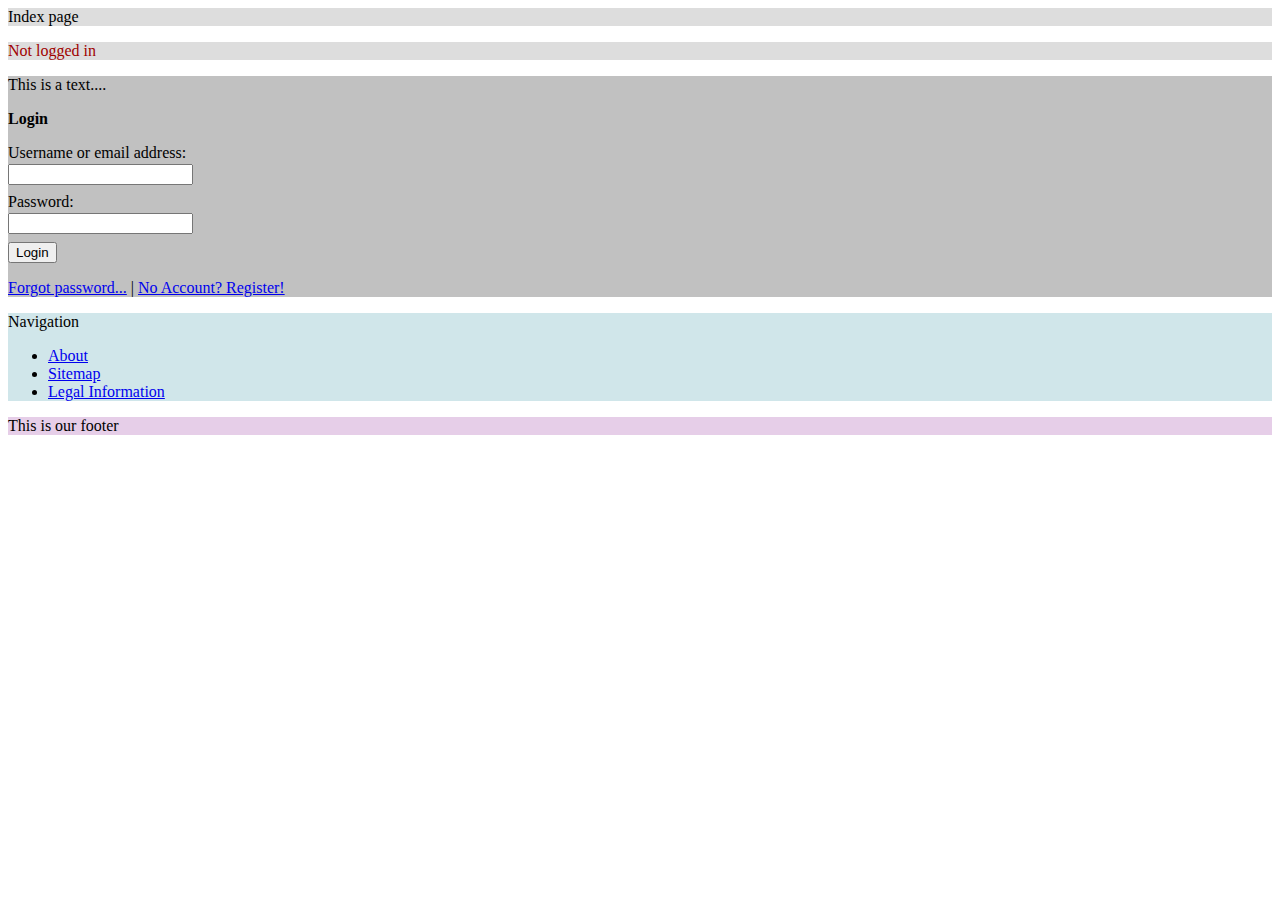
==== index.html @ ad3ca7e9 "Added ugly HTML template just for testing purposes." ====
<!DOCTYPE html>

<html>
    <head>
        <title>SaveYourLanguage.com</title>
        
        <meta http-equiv="content-type" content="text/html; charset=utf-8" />
        <meta name="author" content="University of the Arts Zurich" />
        <meta name="description" content="A playful platform delivering valuable linguistic data from user created transcriptions of small sound-recordings" />
        <meta name="robots" content="noindex, nofollow, noarchive" />
        <meta name="googlebot" content="noarchive" />
        <meta name="viewport" content="width=device-width, initial-scale=1.0, maximum-scale=1.0, user-scalable=no" />
        
        <style type="text/css">
            .red {
                color: #A00000;
            }
            .green {
                color: #148900;
            }
            .blue {
                color: #00459B;
            }
            .orange {
                color: #E08200;
            }
            .block {
                display: block;
                margin: 2px 0 8px;
            }
            .background1 {
                background-color: #DDDDDD;
            }
            .background2 {
                background-color: #C1C1C1;
            }
            .background3 {
                background-color: #D0E6EA;
            }
            .background4 {
                background-color: #E6CEE8;
            }
            .background5 {
                background-color: #CCE5CC;
            }
        </style>
    </head>

    <body>
        
        <!-- wrapper -->
        <div id="wrapper">
            
            <!-- header -->
            <header id="index" class="background1">Index page</header>
            
            <!-- login section -->
            <section class="red background1">
                <p>Not logged in</p>
            </section>
            
            <!-- main section -->
            <section class="background2">
                <p>This is a text....</p>
                <div>
                    <p style="font-weight: bold;">Login</p>
                    <form action="login" method="post" accept-charset="utf-8">
                        <label for="login-field">Username or email address:</label>
                        <input id="login-field" class="block" type="text" name="login" />
                        <label for="password-field">Password:</label>
                        <input id="password-field" class="block" type="password" name="password" />
                        <input type="submit" value="Login" />
                    </form>
                    <p><a href="recover">Forgot password...</a> | <a href="register">No Account? Register!</a></p>
                </div>
            </section>
            
            <nav class="background3">
                <p>Navigation</p>
                <ul>
                    <li><a href="about">About</a></li>
                    <li><a href="sitemap">Sitemap</a></li>
                    <li><a href="legal">Legal Information</a></li>
                </ul>
            </nav>
            
        </div>
        
        <!-- footer -->
        <footer class="background4">
            <p>This is our footer</p>
        </footer>
        
    </body>
</html>
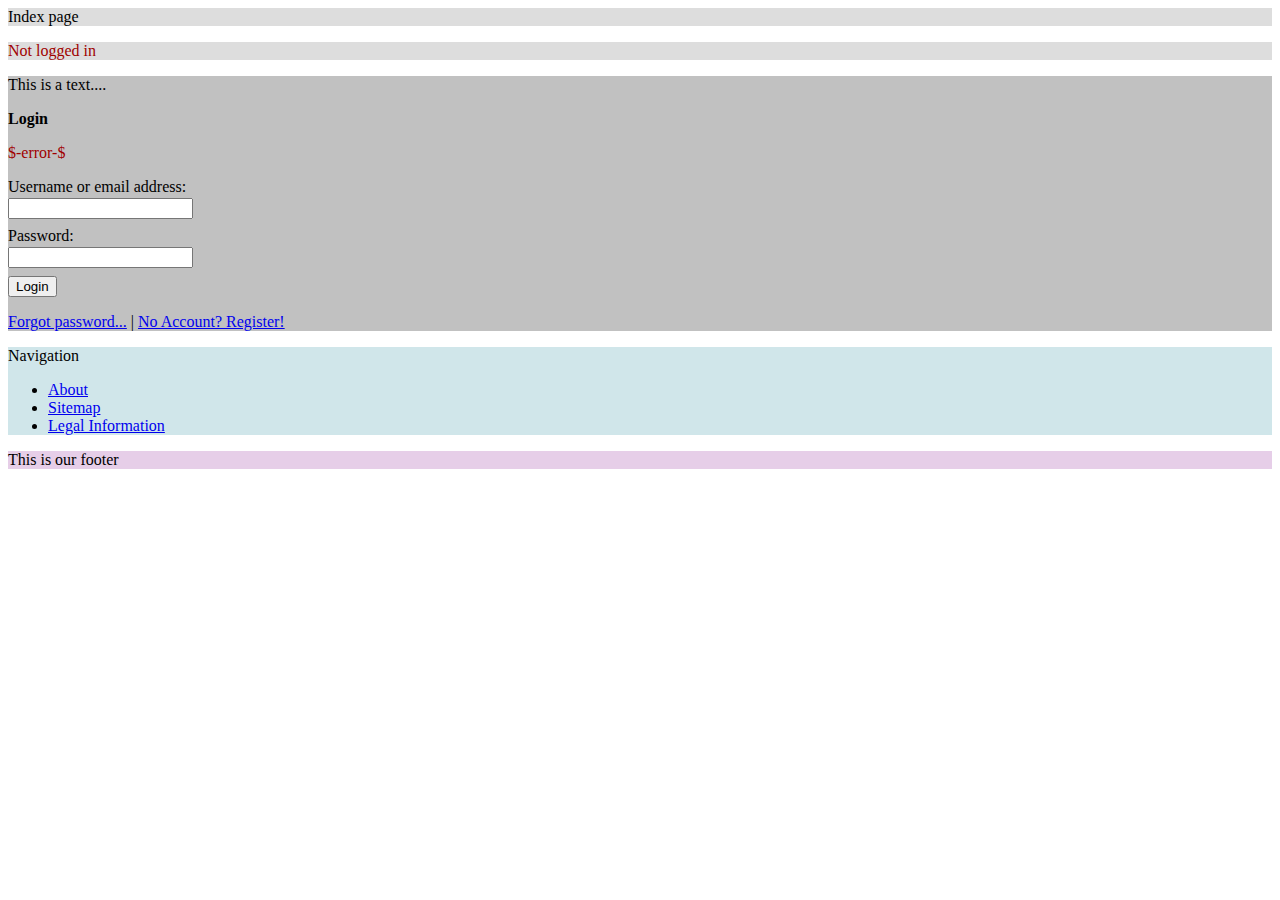
==== commit 623a30f3: "Barebone HTML template for testing purposes" ====
--- a/index.html
+++ b/index.html
@@ -64,6 +64,7 @@
                 <p>This is a text....</p>
                 <div>
                     <p style="font-weight: bold;">Login</p>
+                    <p class="red">$-error-$</p>
                     <form action="login" method="post" accept-charset="utf-8">
                         <label for="login-field">Username or email address:</label>
                         <input id="login-field" class="block" type="text" name="login" />
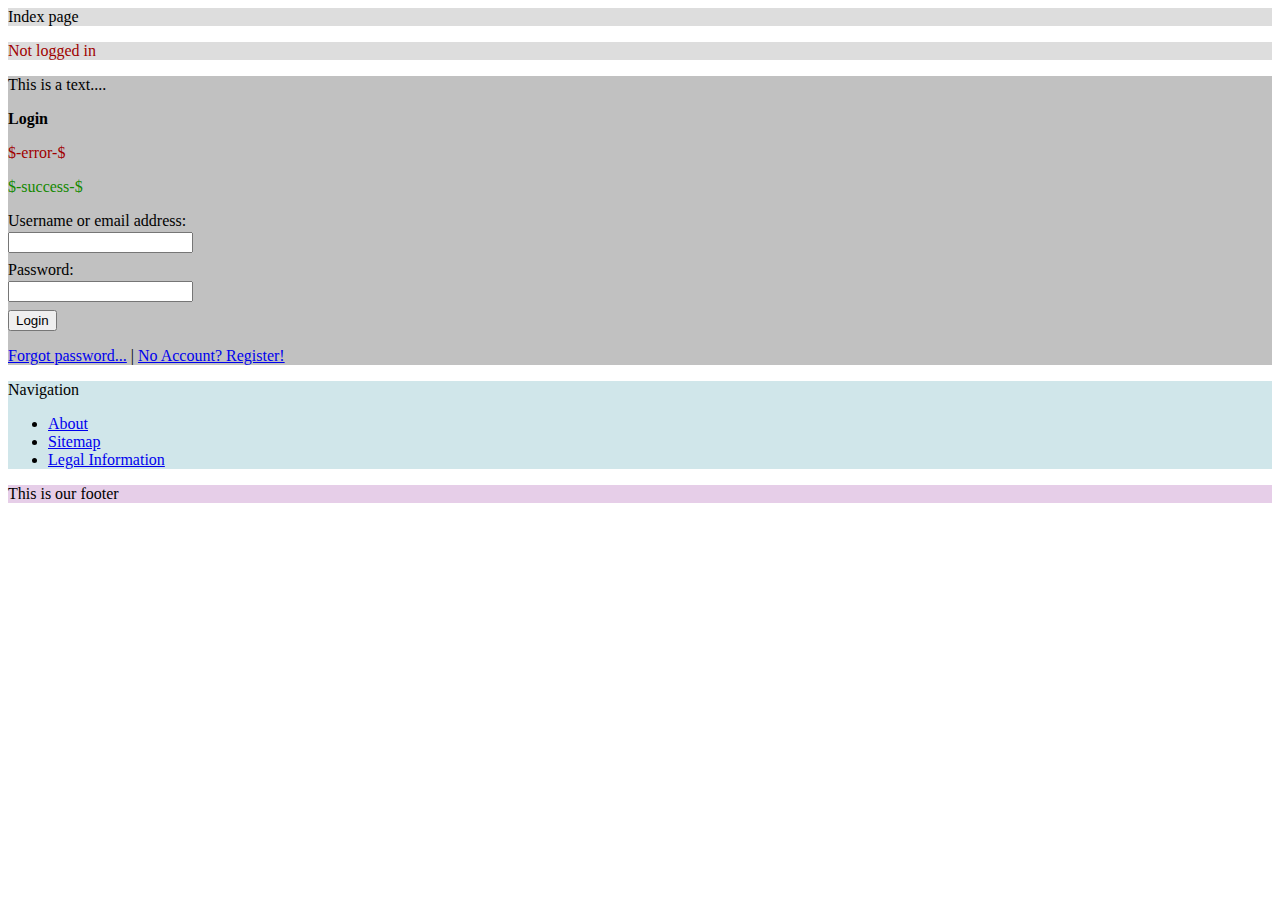
==== commit 75c7bc79: "Bugfix: success message on index page" ====
--- a/index.html
+++ b/index.html
@@ -65,6 +65,7 @@
                 <div>
                     <p style="font-weight: bold;">Login</p>
                     <p class="red">$-error-$</p>
+                    <p class="green">$-success-$</p>
                     <form action="login" method="post" accept-charset="utf-8">
                         <label for="login-field">Username or email address:</label>
                         <input id="login-field" class="block" type="text" name="login" />
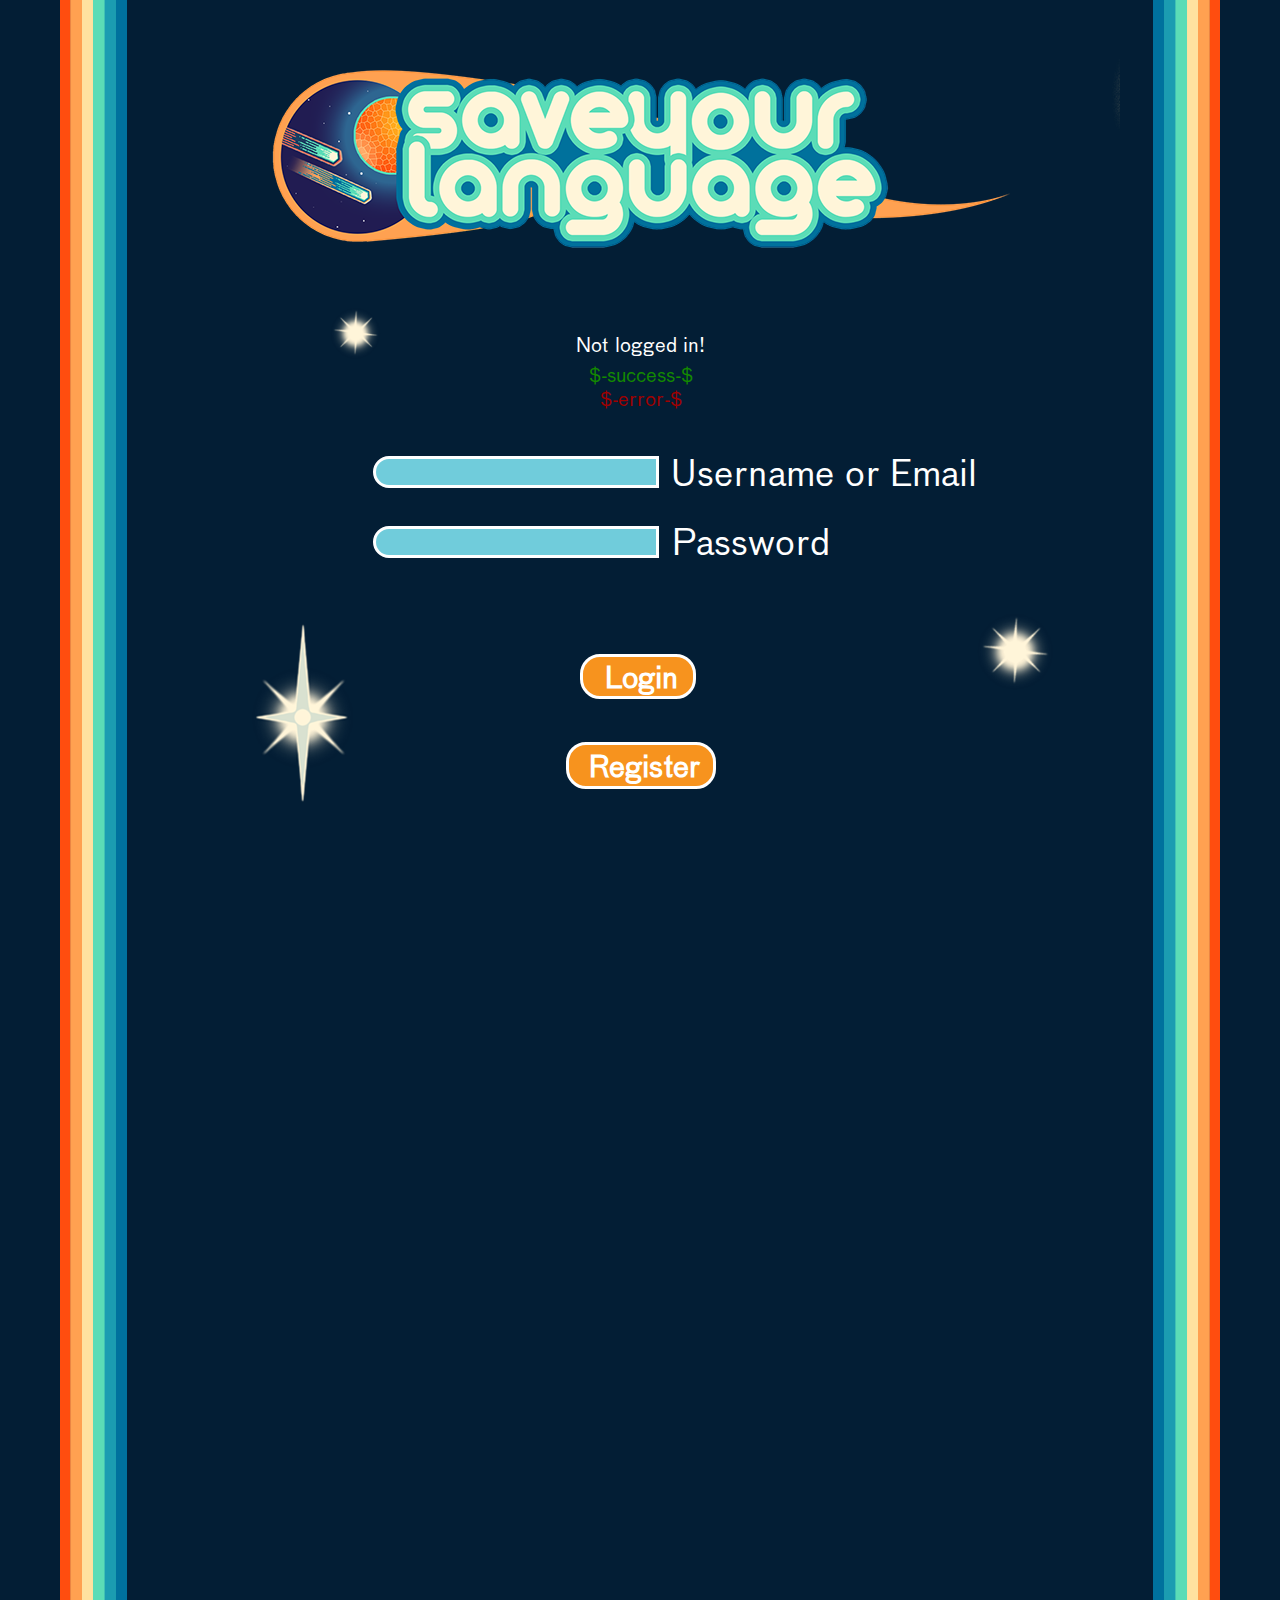
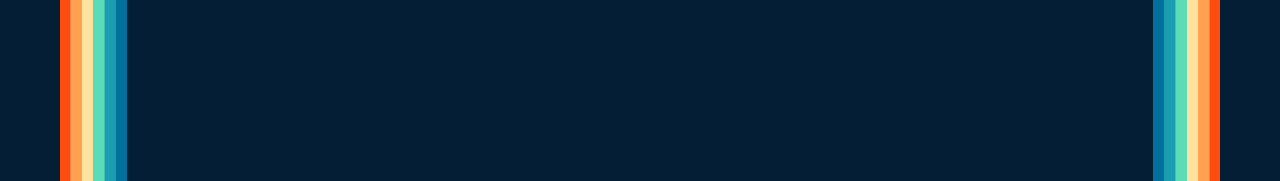
==== commit 4129710e: "Muse template connection v1 / prototype v1" ====
--- a/index.html
+++ b/index.html
@@ -1,97 +1,112 @@
 <!DOCTYPE html>
+<html class="nojs html css_verticalspacer" lang="en-GB">
+ <head>
 
-<html>
-    <head>
-        <title>SaveYourLanguage.com</title>
-        
-        <meta http-equiv="content-type" content="text/html; charset=utf-8" />
-        <meta name="author" content="University of the Arts Zurich" />
-        <meta name="description" content="A playful platform delivering valuable linguistic data from user created transcriptions of small sound-recordings" />
-        <meta name="robots" content="noindex, nofollow, noarchive" />
-        <meta name="googlebot" content="noarchive" />
-        <meta name="viewport" content="width=device-width, initial-scale=1.0, maximum-scale=1.0, user-scalable=no" />
-        
-        <style type="text/css">
-            .red {
-                color: #A00000;
-            }
-            .green {
-                color: #148900;
-            }
-            .blue {
-                color: #00459B;
-            }
-            .orange {
-                color: #E08200;
-            }
-            .block {
-                display: block;
-                margin: 2px 0 8px;
-            }
-            .background1 {
-                background-color: #DDDDDD;
-            }
-            .background2 {
-                background-color: #C1C1C1;
-            }
-            .background3 {
-                background-color: #D0E6EA;
-            }
-            .background4 {
-                background-color: #E6CEE8;
-            }
-            .background5 {
-                background-color: #CCE5CC;
-            }
-        </style>
-    </head>
+  <meta http-equiv="Content-type" content="text/html;charset=UTF-8"/>
+  <meta name="generator" content="2017.1.0.379"/>
+  
+  <script type="text/javascript">
+   // Update the 'nojs'/'js' class on the html node
+document.documentElement.className = document.documentElement.className.replace(/\bnojs\b/g, 'js');
 
-    <body>
-        
-        <!-- wrapper -->
-        <div id="wrapper">
-            
-            <!-- header -->
-            <header id="index" class="background1">Index page</header>
-            
-            <!-- login section -->
-            <section class="red background1">
-                <p>Not logged in</p>
-            </section>
-            
-            <!-- main section -->
-            <section class="background2">
-                <p>This is a text....</p>
-                <div>
-                    <p style="font-weight: bold;">Login</p>
-                    <p class="red">$-error-$</p>
-                    <p class="green">$-success-$</p>
-                    <form action="login" method="post" accept-charset="utf-8">
-                        <label for="login-field">Username or email address:</label>
-                        <input id="login-field" class="block" type="text" name="login" />
-                        <label for="password-field">Password:</label>
-                        <input id="password-field" class="block" type="password" name="password" />
-                        <input type="submit" value="Login" />
-                    </form>
-                    <p><a href="recover">Forgot password...</a> | <a href="register">No Account? Register!</a></p>
-                </div>
-            </section>
-            
-            <nav class="background3">
-                <p>Navigation</p>
-                <ul>
-                    <li><a href="about">About</a></li>
-                    <li><a href="sitemap">Sitemap</a></li>
-                    <li><a href="legal">Legal Information</a></li>
-                </ul>
-            </nav>
-            
-        </div>
-        
-        <!-- footer -->
-        <footer class="background4">
-            <p>This is our footer</p>
-        </footer>
-        
-    </body>
+// Check that all required assets are uploaded and up-to-date
+if(typeof Muse == "undefined") window.Muse = {}; window.Muse.assets = {"required":["museutils.js", "museconfig.js", "jquery.watch.js", "require.js", "index.css"], "outOfDate":[]};
+</script>
+  
+  <title>Start/Login Page</title>
+  <!-- CSS -->
+  <link rel="stylesheet" type="text/css" href="css/site_global.css?crc=444006867"/>
+  <link rel="stylesheet" type="text/css" href="css/master_a-master.css?crc=276340718"/>
+  <link rel="stylesheet" type="text/css" href="css/index.css?crc=257468835" id="pagesheet"/>
+  <link rel="stylesheet" type="text/css" href="css/fix.css"/>
+    <!--/*
+
+*/
+-->
+ </head>
+ <body>
+
+  <div class="clearfix" id="page"><!-- group -->
+   <div class="clip_frame grpelem" id="u2285" data-mu-ie-matrix="progid:DXImageTransform.Microsoft.Matrix(M11=0,M12=-1,M21=1,M22=0,SizingMethod='auto expand')" data-mu-ie-matrix-dx="857" data-mu-ie-matrix-dy="-857"><!-- image -->
+    <img class="block" id="u2285_img" src="images/rand_kurz.jpg?crc=4183520314" alt="" width="1781" height="67"/>
+   </div>
+   <div class="clearfix grpelem" id="pu1892"><!-- column -->
+    <div class="clip_frame clearfix colelem" id="u1892"><!-- image -->
+     <img class="position_content" id="u1892_img" src="images/logo_sylremastered2.png?crc=394621702" alt="" width="977" height="282"/>
+    </div>
+    <div class="clearfix colelem" id="pu2364"><!-- group -->
+     <div class="clip_frame grpelem" id="u2364"><!-- image -->
+      <img class="block" id="u2364_img" src="images/sternmittel.png?crc=4098638059" alt="" width="52" height="52"/>
+     </div>
+     <div class="clearfix grpelem" id="u2013-4"><!-- content -->
+      <p>Not logged in!</p>
+      <p class="green" style="margin-top: 6px;">$-success-$</p>
+      <p class="red">$-error-$</p>
+     </div>
+    </div>
+    <form action="login" method="post" accept-charset="utf-8">
+    <div class="clearfix colelem" id="pu471"><!-- group -->
+     <input class="rounded-corners grpelem fix" id="u471" type="text" name="login"><!-- simple frame --></input>
+     <div class="clearfix grpelem" id="u472-4"><!-- content -->
+      <p>Username or Email</p>
+     </div>
+    </div>
+    <div class="clearfix colelem" id="pu474"><!-- group -->
+     <input class="rounded-corners grpelem fix" id="u474" type="password" name="password"><!-- simple frame --></input>
+     <div class="clearfix grpelem" id="u473-4"><!-- content -->
+      <p>Password</p>
+     </div>
+    </div>
+    <div class="clearfix colelem" id="pu2344"><!-- group -->
+     <div class="clip_frame grpelem" id="u2344"><!-- image -->
+      <img class="block" id="u2344_img" src="images/sterngross.png?crc=4180984743" alt="" width="188" height="188"/>
+     </div>
+     <div class="clearfix grpelem" id="pu478"><!-- column -->
+      <button class="rounded-corners clearfix colelem" id="u478" type="submit"><!-- group -->
+       <div class="clearfix grpelem" id="u480-4"><!-- content -->
+        <p>Login</p>
+       </div>
+      </button>
+      </form>
+      <button class="rounded-corners clearfix colelem" id="u1509"><!-- group -->
+       <div class="clearfix grpelem" id="u1510-4"><!-- content -->
+        <p>Register</p>
+       </div>
+       </button>
+     </div>
+     <div class="clip_frame grpelem" id="u2354"><!-- image -->
+      <img class="block" id="u2354_img" src="images/sternmittel.png?crc=4098638059" alt="" width="78" height="78"/>
+     </div>
+    </div>
+   </div>
+   <div class="clip_frame grpelem" id="u2292" data-mu-ie-matrix="progid:DXImageTransform.Microsoft.Matrix(M11=0,M12=1,M21=-1,M22=0,SizingMethod='auto expand')" data-mu-ie-matrix-dx="857" data-mu-ie-matrix-dy="-857"><!-- image -->
+    <img class="block" id="u2292_img" src="images/rand_kurz.jpg?crc=4183520314" alt="" width="1781" height="67"/>
+   </div>
+   <div class="verticalspacer" data-offset-top="720" data-content-above-spacer="1780" data-content-below-spacer="97"></div>
+  </div>
+  <!-- Other scripts -->
+  <script type="text/javascript">
+   // Decide weather to suppress missing file error or not based on preference setting
+var suppressMissingFileError = false
+</script>
+  <script type="text/javascript">
+   window.Muse.assets.check=function(d){if(!window.Muse.assets.checked){window.Muse.assets.checked=!0;var b={},c=function(a,b){if(window.getComputedStyle){var c=window.getComputedStyle(a,null);return c&&c.getPropertyValue(b)||c&&c[b]||""}if(document.documentElement.currentStyle)return(c=a.currentStyle)&&c[b]||a.style&&a.style[b]||"";return""},a=function(a){if(a.match(/^rgb/))return a=a.replace(/\s+/g,"").match(/([\d\,]+)/gi)[0].split(","),(parseInt(a[0])<<16)+(parseInt(a[1])<<8)+parseInt(a[2]);if(a.match(/^\#/))return parseInt(a.substr(1),
+16);return 0},g=function(g){for(var f=document.getElementsByTagName("link"),h=0;h<f.length;h++)if("text/css"==f[h].type){var i=(f[h].href||"").match(/\/?css\/([\w\-]+\.css)\?crc=(\d+)/);if(!i||!i[1]||!i[2])break;b[i[1]]=i[2]}f=document.createElement("div");f.className="version";f.style.cssText="display:none; width:1px; height:1px;";document.getElementsByTagName("body")[0].appendChild(f);for(h=0;h<Muse.assets.required.length;){var i=Muse.assets.required[h],l=i.match(/([\w\-\.]+)\.(\w+)$/),k=l&&l[1]?
+l[1]:null,l=l&&l[2]?l[2]:null;switch(l.toLowerCase()){case "css":k=k.replace(/\W/gi,"_").replace(/^([^a-z])/gi,"_$1");f.className+=" "+k;k=a(c(f,"color"));l=a(c(f,"backgroundColor"));k!=0||l!=0?(Muse.assets.required.splice(h,1),"undefined"!=typeof b[i]&&(k!=b[i]>>>24||l!=(b[i]&16777215))&&Muse.assets.outOfDate.push(i)):h++;f.className="version";break;case "js":h++;break;default:throw Error("Unsupported file type: "+l);}}d?d().jquery!="1.8.3"&&Muse.assets.outOfDate.push("jquery-1.8.3.min.js"):Muse.assets.required.push("jquery-1.8.3.min.js");
+f.parentNode.removeChild(f);if(Muse.assets.outOfDate.length||Muse.assets.required.length)f="Some files on the server may be missing or incorrect. Clear browser cache and try again. If the problem persists please contact website author.",g&&Muse.assets.outOfDate.length&&(f+="\nOut of date: "+Muse.assets.outOfDate.join(",")),g&&Muse.assets.required.length&&(f+="\nMissing: "+Muse.assets.required.join(",")),suppressMissingFileError?(f+="\nUse SuppressMissingFileError key in AppPrefs.xml to show missing file error pop up.",console.log(f)):alert(f)};location&&location.search&&location.search.match&&location.search.match(/muse_debug/gi)?
+setTimeout(function(){g(!0)},5E3):g()}};
+var muse_init=function(){require.config({baseUrl:""});require(["jquery","museutils","whatinput","jquery.watch"],function(d){var $ = d;$(document).ready(function(){try{
+window.Muse.assets.check($);/* body */
+Muse.Utils.transformMarkupToFixBrowserProblemsPreInit();/* body */
+Muse.Utils.prepHyperlinks(true);/* body */
+Muse.Utils.makeButtonsVisibleAfterSettingMinWidth();/* body */
+Muse.Utils.fullPage('#page');/* 100% height page */
+Muse.Utils.showWidgetsWhenReady();/* body */
+Muse.Utils.transformMarkupToFixBrowserProblems();/* body */
+}catch(b){if(b&&"function"==typeof b.notify?b.notify():Muse.Assert.fail("Error calling selector function: "+b),false)throw b;}})})};
+
+</script>
+  <!-- RequireJS script -->
+  <script src="scripts/require.js?crc=3861931657" type="text/javascript" async data-main="scripts/museconfig.js?crc=144853533" onload="if (requirejs) requirejs.onError = function(requireType, requireModule) { if (requireType && requireType.toString && requireType.toString().indexOf && 0 <= requireType.toString().indexOf('#scripterror')) window.Muse.assets.check(); }" onerror="window.Muse.assets.check();"></script>
+   </body>
 </html>
--- a/css/site_global.css
+++ b/css/site_global.css
@@ -0,0 +1 @@
+html{min-height:100%;min-width:100%;-ms-text-size-adjust:none;}body,div,dl,dt,dd,ul,ol,li,nav,h1,h2,h3,h4,h5,h6,pre,code,form,fieldset,legend,input,button,textarea,p,blockquote,th,td,a{margin:0px;padding:0px;border-width:0px;border-style:solid;border-color:transparent;-webkit-transform-origin:left top;-ms-transform-origin:left top;-o-transform-origin:left top;transform-origin:left top;background-repeat:no-repeat;}button.submit-btn{-moz-box-sizing:content-box;-webkit-box-sizing:content-box;box-sizing:content-box;}.transition{-webkit-transition-property:background-image,background-position,background-color,border-color,border-radius,color,font-size,font-style,font-weight,letter-spacing,line-height,text-align,box-shadow,text-shadow,opacity;transition-property:background-image,background-position,background-color,border-color,border-radius,color,font-size,font-style,font-weight,letter-spacing,line-height,text-align,box-shadow,text-shadow,opacity;}.transition *{-webkit-transition:inherit;transition:inherit;}table{border-collapse:collapse;border-spacing:0px;}fieldset,img{border:0px;border-style:solid;-webkit-transform-origin:left top;-ms-transform-origin:left top;-o-transform-origin:left top;transform-origin:left top;}address,caption,cite,code,dfn,em,strong,th,var,optgroup{font-style:inherit;font-weight:inherit;}del,ins{text-decoration:none;}li{list-style:none;}caption,th{text-align:left;}h1,h2,h3,h4,h5,h6{font-size:100%;font-weight:inherit;}input,button,textarea,select,optgroup,option{font-family:inherit;font-size:inherit;font-style:inherit;font-weight:inherit;}.form-grp input,.form-grp textarea{-webkit-appearance:none;-webkit-border-radius:0;}body{font-family:Arial, Helvetica Neue, Helvetica, sans-serif;text-align:left;font-size:14px;line-height:17px;word-wrap:break-word;text-rendering:optimizeLegibility;-moz-font-feature-settings:'liga';-ms-font-feature-settings:'liga';-webkit-font-feature-settings:'liga';font-feature-settings:'liga';}a:link{color:#0000FF;text-decoration:underline;}a:visited{color:#800080;text-decoration:underline;}a:hover{color:#0000FF;text-decoration:underline;}a:active{color:#EE0000;text-decoration:underline;}a.nontext{color:black;text-decoration:none;font-style:normal;font-weight:normal;}.normal_text{color:#000000;direction:ltr;font-family:Arial, Helvetica Neue, Helvetica, sans-serif;font-size:14px;font-style:normal;font-weight:normal;letter-spacing:0px;line-height:17px;text-align:left;text-decoration:none;text-indent:0px;text-transform:none;vertical-align:0px;padding:0px;}.list0 li:before{position:absolute;right:100%;letter-spacing:0px;text-decoration:none;font-weight:normal;font-style:normal;}.rtl-list li:before{right:auto;left:100%;}.nls-None > li:before,.nls-None .list3 > li:before,.nls-None .list6 > li:before{margin-right:6px;content:'•';}.nls-None .list1 > li:before,.nls-None .list4 > li:before,.nls-None .list7 > li:before{margin-right:6px;content:'○';}.nls-None,.nls-None .list1,.nls-None .list2,.nls-None .list3,.nls-None .list4,.nls-None .list5,.nls-None .list6,.nls-None .list7,.nls-None .list8{padding-left:34px;}.nls-None.rtl-list,.nls-None .list1.rtl-list,.nls-None .list2.rtl-list,.nls-None .list3.rtl-list,.nls-None .list4.rtl-list,.nls-None .list5.rtl-list,.nls-None .list6.rtl-list,.nls-None .list7.rtl-list,.nls-None .list8.rtl-list{padding-left:0px;padding-right:34px;}.nls-None .list2 > li:before,.nls-None .list5 > li:before,.nls-None .list8 > li:before{margin-right:6px;content:'-';}.nls-None.rtl-list > li:before,.nls-None .list1.rtl-list > li:before,.nls-None .list2.rtl-list > li:before,.nls-None .list3.rtl-list > li:before,.nls-None .list4.rtl-list > li:before,.nls-None .list5.rtl-list > li:before,.nls-None .list6.rtl-list > li:before,.nls-None .list7.rtl-list > li:before,.nls-None .list8.rtl-list > li:before{margin-right:0px;margin-left:6px;}.TabbedPanelsTab{white-space:nowrap;}.MenuBar .MenuBarView,.MenuBar .SubMenuView{display:block;list-style:none;}.MenuBar .SubMenu{display:none;position:absolute;}.NoWrap{white-space:nowrap;word-wrap:normal;}.rootelem{margin-left:auto;margin-right:auto;}.colelem{display:inline;float:left;clear:both;}.clearfix:after{content:"\0020";visibility:hidden;display:block;height:0px;clear:both;}*:first-child+html .clearfix{zoom:1;}.clip_frame{overflow:hidden;}.popup_anchor{position:relative;width:0px;height:0px;}.allow_click_through *{pointer-events:auto;}.popup_element{z-index:100000;}.svg{display:block;vertical-align:top;}span.wrap{content:'';clear:left;display:block;}span.actAsInlineDiv{display:inline-block;}.position_content,.excludeFromNormalFlow{float:left;}.preload_images{position:absolute;overflow:hidden;left:-9999px;top:-9999px;height:1px;width:1px;}.preload{height:1px;width:1px;}.animateStates{-webkit-transition:0.3s ease-in-out;-moz-transition:0.3s ease-in-out;-o-transition:0.3s ease-in-out;transition:0.3s ease-in-out;}[data-whatinput="mouse"] *:focus,[data-whatinput="touch"] *:focus,input:focus,textarea:focus{outline:none;}textarea{resize:none;overflow:auto;}.allow_click_through,.fld-prompt{pointer-events:none;}.wrapped-input{position:absolute;top:0px;left:0px;background:transparent;border:none;}.submit-btn{z-index:50000;cursor:pointer;}.anchor_item{width:22px;height:18px;}.MenuBar .SubMenuVisible,.MenuBarVertical .SubMenuVisible,.MenuBar .SubMenu .SubMenuVisible,.popup_element.Active,span.actAsPara,.actAsDiv,a.nonblock.nontext,img.block{display:block;}.widget_invisible,.js .invi,.js .mse_pre_init{visibility:hidden;}.ose_ei{visibility:hidden;z-index:0;}.no_vert_scroll{overflow-y:hidden;}.always_vert_scroll{overflow-y:scroll;}.always_horz_scroll{overflow-x:scroll;}.fullscreen{overflow:hidden;left:0px;top:0px;position:fixed;height:100%;width:100%;-moz-box-sizing:border-box;-webkit-box-sizing:border-box;-ms-box-sizing:border-box;box-sizing:border-box;}.fullwidth{position:absolute;}.borderbox{-moz-box-sizing:border-box;-webkit-box-sizing:border-box;-ms-box-sizing:border-box;box-sizing:border-box;}.scroll_wrapper{position:absolute;overflow:auto;left:0px;right:0px;top:0px;bottom:0px;padding-top:0px;padding-bottom:0px;margin-top:0px;margin-bottom:0px;}.browser_width > *{position:absolute;left:0px;right:0px;}.grpelem,.accordion_wrapper{display:inline;float:left;}.fld-checkbox input[type=checkbox],.fld-radiobutton input[type=radio]{position:absolute;overflow:hidden;clip:rect(0px, 0px, 0px, 0px);height:1px;width:1px;margin:-1px;padding:0px;border:0px;}.fld-checkbox input[type=checkbox] + label,.fld-radiobutton input[type=radio] + label{display:inline-block;background-repeat:no-repeat;cursor:pointer;float:left;width:100%;height:100%;}.pointer_cursor,.fld-recaptcha-mode,.fld-recaptcha-refresh,.fld-recaptcha-help{cursor:pointer;}p,h1,h2,h3,h4,h5,h6,ol,ul,span.actAsPara{max-height:1000000px;}.superscript{vertical-align:super;font-size:66%;line-height:0px;}.subscript{vertical-align:sub;font-size:66%;line-height:0px;}.horizontalSlideShow{-ms-touch-action:pan-y;touch-action:pan-y;}.verticalSlideShow{-ms-touch-action:pan-x;touch-action:pan-x;}.colelem100,.verticalspacer{clear:both;}.list0 li,.MenuBar .MenuItemContainer,.SlideShowContentPanel .fullscreen img,.css_verticalspacer .verticalspacer{position:relative;}.popup_element.Inactive,.js .disn,.js .an_invi,.hidden,.breakpoint{display:none;}#muse_css_mq{position:absolute;display:none;background-color:#FFFFFE;}.fluid_height_spacer{width:0.01px;}.muse_check_css{display:none;position:fixed;}@media screen and (-webkit-min-device-pixel-ratio:0){body{text-rendering:auto;}}--- a/css/master_a-master.css
+++ b/css/master_a-master.css
@@ -0,0 +1 @@
+#u2285{background-color:transparent;-webkit-transform:matrix(0,1,-1,0,924,-857);-ms-transform:matrix(0,1,-1,0,924,-857);transform:matrix(0,1,-1,0,924,-857);}#u1892{background-color:transparent;}#u2292{background-color:transparent;-webkit-transform:matrix(0,-1,1,0,857,924);-ms-transform:matrix(0,-1,1,0,857,924);transform:matrix(0,-1,1,0,857,924);}--- a/css/index.css
+++ b/css/index.css
@@ -0,0 +1,4 @@
+/*
+
+*/
+.version.index{color:#00000F;background-color:#58A9A3;}#muse_css_mq{background-color:#FFFFFF;}#page{z-index:1;width:960px;min-height:500px;background-image:none;border-width:0px;border-color:#000000;background-color:transparent;margin-left:auto;margin-right:auto;}#u2285{z-index:10;width:1781px;margin-bottom:-106px;position:relative;margin-right:-10000px;margin-top:821px;left:-957px;}#pu1892{z-index:8;width:0.01px;padding-bottom:0px;margin-right:-10000px;margin-top:-13px;margin-left:-17px;}#u1892{z-index:8;width:977px;position:relative;}#u1892_img{margin-top:-7px;margin-bottom:-7px;}#pu2364{z-index:6;width:0.01px;margin-left:187px;margin-top:16px;}#u2364{z-index:6;width:52px;background-color:transparent;position:relative;margin-right:-10000px;}#u2013-4{z-index:20;width:401px;min-height:24px;background-color:transparent;line-height:24px;color:#FFFFFF;text-align:center;font-size:20px;font-family:'__Bau-Regular_5';font-weight:500;position:relative;margin-right:-10000px;margin-top:26px;left:110px;}#pu471{z-index:14;width:0.01px;margin-left:231px;margin-top:41px;}#u471{z-index:14;width:280px;height:26px;border-style:solid;border-width:3px;border-color:#FFFFFF;background-color:#70CCDB;border-radius:26px 0px 0px 26px ;position:relative;margin-right:-10000px;margin-top:4px;left:-1px;}#u472-4{z-index:16;width:401px;min-height:24px;background-color:transparent;line-height:43px;color:#FFFFFF;font-size:36px;font-family:'__Bau-Regular_5';font-weight:500;position:relative;margin-right:-10000px;left:297px;}#pu474{z-index:15;width:0.01px;margin-left:231px;margin-top:26px;}#u474{z-index:15;width:280px;height:26px;border-style:solid;border-width:3px;border-color:#FFFFFF;background-color:#70CCDB;border-radius:26px 0px 0px 26px ;position:relative;margin-right:-10000px;margin-top:5px;left:-1px;}#u473-4{z-index:24;width:283px;min-height:24px;background-color:transparent;line-height:43px;color:#FFFFFF;font-size:36px;font-family:'__Bau-Regular_5';font-weight:500;position:relative;margin-right:-10000px;left:298px;}#pu2344{z-index:2;width:0.01px;margin-left:64px;margin-top:48px;}#u2344{z-index:2;width:188px;background-color:transparent;position:relative;margin-right:-10000px;margin-top:8px;}#pu478{z-index:28;width:0.01px;margin-right:-10000px;margin-top:42px;margin-left:359px;}#u478{z-index:28;width:116px;border-style:solid;border-width:3px;border-color:#FFFFFF;background-color:#F7931E;border-radius:20px;padding-bottom:1px;margin-left:14px;position:relative;}#u480-4{z-index:29;width:118px;min-height:25px;background-color:transparent;line-height:36px;color:#FFFFFF;text-align:center;font-size:30px;font-family:'__Bau-Regular_5';font-weight:700;position:relative;margin-right:-10000px;margin-top:2px;left:-1px;}#u1509{z-index:33;width:150px;border-style:solid;border-width:3px;border-color:#FFFFFF;background-color:#F7931E;border-radius:20px;padding-bottom:2px;margin-top:43px;position:relative;}#u1510-4{z-index:34;width:140px;min-height:25px;background-color:transparent;line-height:36px;color:#FFFFFF;text-align:center;font-size:30px;font-family:'__Bau-Regular_5';font-weight:700;position:relative;margin-right:-10000px;margin-top:3px;left:5px;}#u2354{z-index:4;width:78px;background-color:transparent;position:relative;margin-right:-10000px;left:770px;}#u2292{z-index:12;width:1781px;margin-bottom:-106px;position:relative;margin-right:-10000px;margin-top:821px;left:136px;}.css_verticalspacer .verticalspacer{height:calc(100vh - 1877px);}.html{background-color:#031E35;}body{position:relative;min-width:960px;padding-top:36px;padding-bottom:36px;}@font-face{font-family:'__Bau-Regular_5';src:url('../fonts/bau-regular.eot');src:local('☺'), url('../fonts/bau-regular.woff') format('woff'), url('../fonts/bau-regular.svg') format('svg');font-weight:500;font-style:normal;}--- a/css/fix.css
+++ b/css/fix.css
@@ -0,0 +1,99 @@
+/*
+ * Fixing Muse template for compatibility with
+ * SaveYourLanguage.com platform
+ */
+
+body {
+    overflow-x: hidden;
+    overflow-y: scroll;
+}
+button {
+    cursor: pointer;
+    background-color: transparent;
+}
+input.fix,
+textarea.fix {
+    width: 260px !important;
+    padding-left: 20px;
+    font-size: 20px;
+    font-family: Georgia, Palatino, Palatino Linotype, Times, Times New Roman, serif;
+}
+a:link,
+a:visited {
+    color: inherit;
+}
+#prompt,
+#transcription {
+    display: none;
+    text-align: center;
+    font-size: 20px;
+    font-family: Georgia, Palatino, Palatino Linotype, Times, Times New Roman, serif;
+}
+#prompt button,
+#transcription button {
+    color: white;
+    padding: 2px 10px;
+    margin: 10px 20px;
+    font-size: 18px;
+    font-family: Georgia, Palatino, Palatino Linotype, Times, Times New Roman, serif;
+    font-weight: bold;
+    border-style: solid;
+    border-width: 3px;
+    border-color: #FFFFFF;
+    border-radius: 20px;
+    background-color: #F7931E;
+}
+#prompt p,
+#transcription p {
+    margin: 20px 0 10px;
+    color: white;
+    font-size: 20px;
+    font-family: Georgia, Palatino, Palatino Linotype, Times, Times New Roman, serif;
+    font-weight: bold;
+}
+#prompt p:first-child,
+#transcription form:first-child {
+    margin-top: 5em;
+}
+#prompt input,
+#transcription input {
+    height: 26px;
+    font-size: 18px;
+    border-style: solid;
+    border-width: 3px;
+    border-color: #FFFFFF;
+    background-color: #70CCDB;
+    border-radius: 26px 0px 0px 26px;
+}
+.hidden {
+    display: none;
+}
+.block-middle {
+    display: block;
+    margin: 2em auto;
+}
+.full-size {
+    position: absolute;
+    top: 0;
+    left: 0;
+    width: 100%;
+    height: 100%;
+    margin: 0;
+    padding: 0;
+}
+.starfield-overlay {
+    color: white;
+    background-color: rgba(20, 20, 20, 0.9);
+}
+.red {
+    color: #A00000;
+}
+.green {
+    color: #148900;
+}
+.blue {
+    color: #00459B;
+}
+.orange {
+    color: #E08200;
+}
